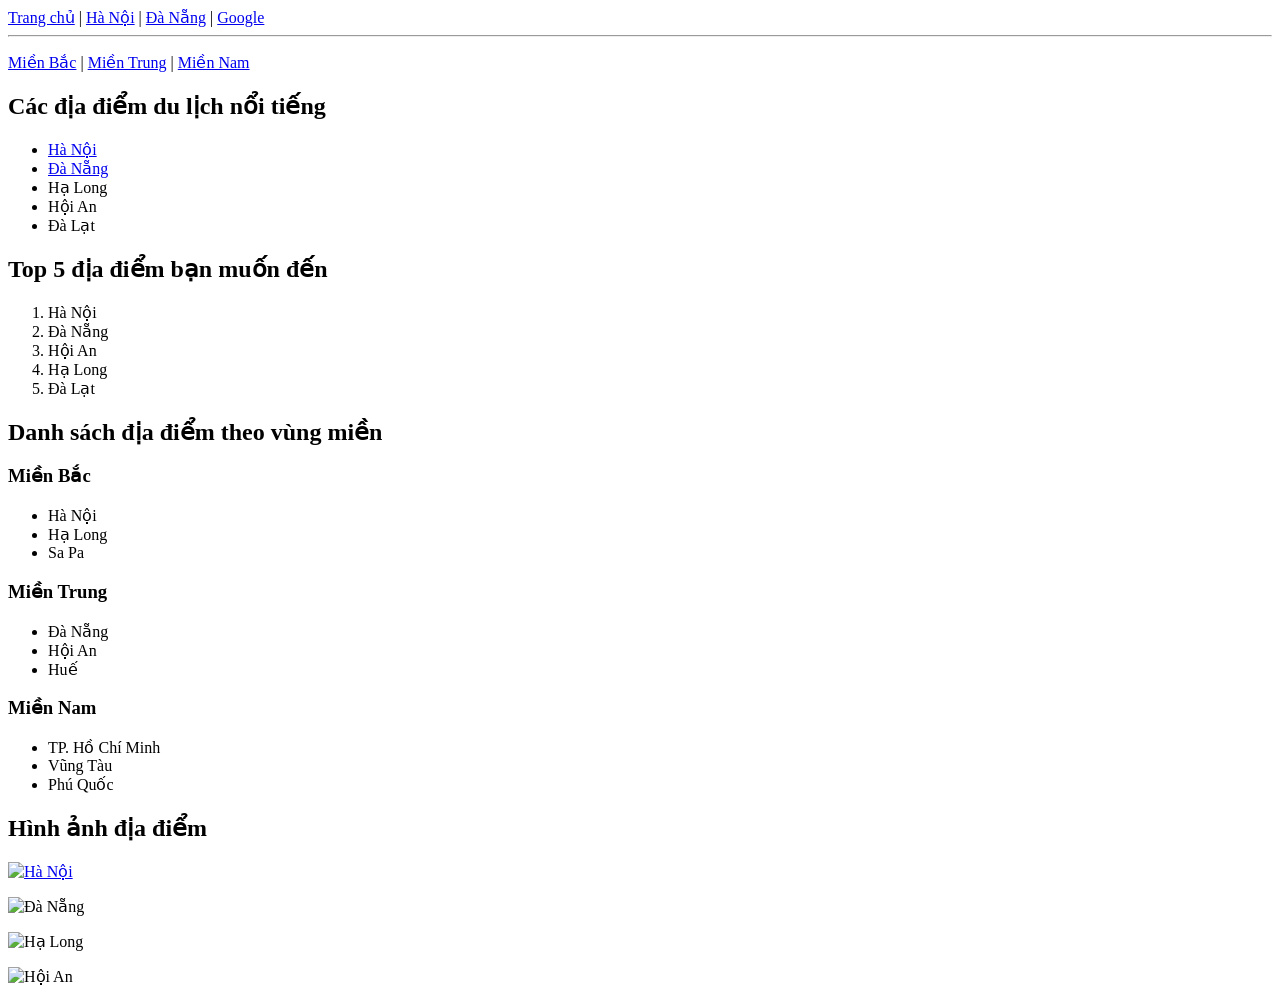
==== index.html @ 7712941e "Add files via upload" ====
<!DOCTYPE html>
<html lang="vi">

<head>
    <meta charset="UTF-8">
    <title>Khám phá Việt Nam</title>
</head>

<body>
    <nav>
        <a href="index.html">Trang chủ</a> |
        <a href="hanoi.html">Hà Nội</a> |
        <a href="danang.html">Đà Nẵng</a> |
        <a href="https://www.google.com" target="_blank">Google</a>
    </nav>
    <hr>
    <p>
        <a href="#mien-bac">Miền Bắc</a> |
        <a href="#mien-trung">Miền Trung</a> |
        <a href="#mien-nam">Miền Nam</a>
    </p>
    <h2>Các địa điểm du lịch nổi tiếng</h2>
    <ul>
        <li><a href="hanoi.html">Hà Nội</a></li>
        <li><a href="danang.html">Đà Nẵng</a></li>
        <li>Hạ Long</li>
        <li>Hội An</li>
        <li>Đà Lạt</li>
    </ul>
    <h2>Top 5 địa điểm bạn muốn đến</h2>
    <ol>
        <li>Hà Nội</li>
        <li>Đà Nẵng</li>
        <li>Hội An</li>
        <li>Hạ Long</li>
        <li>Đà Lạt</li>
    </ol>
    <h2>Danh sách địa điểm theo vùng miền</h2>

    <h3 id="mien-bac">Miền Bắc</h3>
    <ul>
        <li>Hà Nội</li>
        <li>Hạ Long</li>
        <li>Sa Pa</li>
    </ul>

    <h3 id="mien-trung">Miền Trung</h3>
    <ul>
        <li>Đà Nẵng</li>
        <li>Hội An</li>
        <li>Huế</li>
    </ul>

    <h3 id="mien-nam">Miền Nam</h3>
    <ul>
        <li>TP. Hồ Chí Minh</li>
        <li>Vũng Tàu</li>
        <li>Phú Quốc</li>
    </ul>
    <h2>Hình ảnh địa điểm</h2>
    <p>
        <a href="hanoi.html">
            <img src="images/hanoi.jpg" alt="Hà Nội" width="300">
        </a>
    </p>
    <p>
        <img src="images/danang.jpg" alt="Đà Nẵng" width="300">
    </p>
    <p>
        <img src="images/halong.jpg" alt="Hạ Long" width="300">
    </p>
    <p>
        <img src="images/hoian.jpg" alt="Hội An" width="300">
    </p>

</body>

</html>
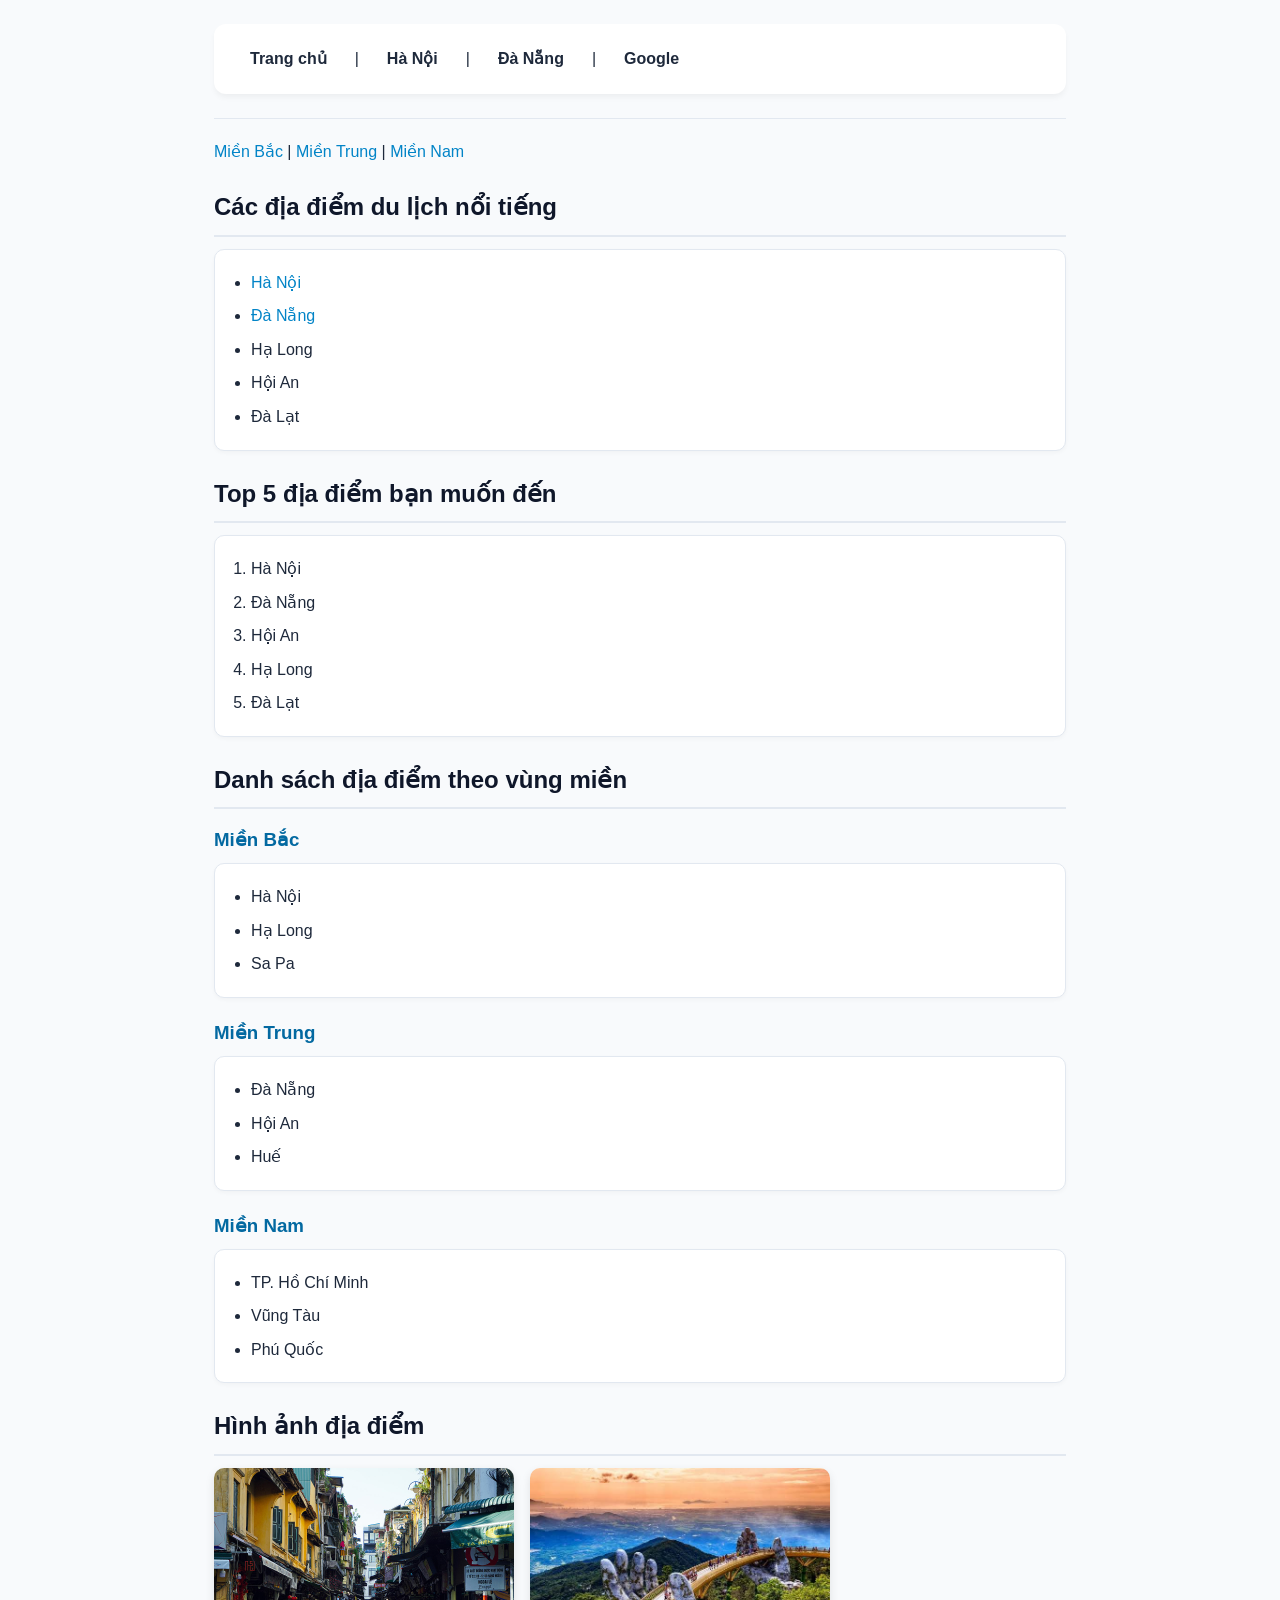
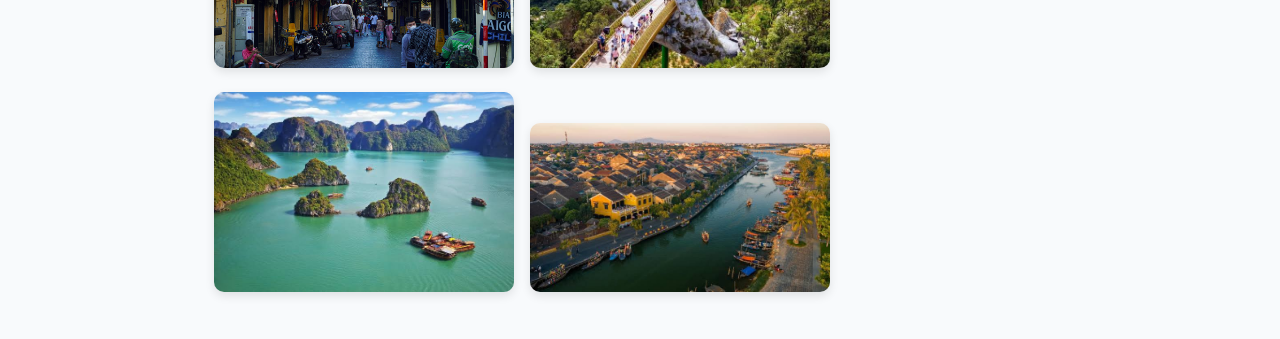
==== commit 9914b96f: "Add files via upload" ====
--- a/index.html
+++ b/index.html
@@ -3,7 +3,9 @@
 
 <head>
     <meta charset="UTF-8">
+    <meta name="viewport" content="width=device-width, initial-scale=1.0">
     <title>Khám phá Việt Nam</title>
+    <link rel="stylesheet" href="style.css">
 </head>
 
 <body>
--- a/style.css
+++ b/style.css
@@ -0,0 +1,129 @@
+:root {
+    --primary-color: #0284c7;
+    --primary-hover: #0369a1;
+    --bg-color: #f8fafc;
+    --card-bg: #ffffff;
+    --text-main: #1e293b;
+    --text-muted: #64748b;
+    --border-color: #e2e8f0;
+}
+
+* {
+    box-sizing: border-box;
+    margin: 0;
+    padding: 0;
+}
+
+body {
+    font-family: 'Segoe UI', Tahoma, Geneva, Verdana, sans-serif;
+    line-height: 1.6;
+    color: var(--text-main);
+    background-color: var(--bg-color);
+    padding: 24px;
+    max-width: 900px;
+    margin: 0 auto;
+}
+
+nav {
+    background-color: var(--card-bg);
+    padding: 16px 24px;
+    border-radius: 12px;
+    box-shadow: 0 4px 6px -1px rgba(0, 0, 0, 0.05);
+    display: flex;
+    gap: 16px;
+    align-items: center;
+    margin-bottom: 24px;
+    flex-wrap: wrap;
+}
+
+nav a {
+    color: var(--text-main);
+    text-decoration: none;
+    font-weight: 600;
+    padding: 6px 12px;
+    border-radius: 6px;
+    transition: all 0.2s ease;
+}
+
+nav a:hover {
+    background-color: #e0f2fe;
+    color: var(--primary-color);
+}
+
+hr {
+    border: none;
+    border-top: 1px solid var(--border-color);
+    margin: 20px 0;
+}
+
+h1 {
+    color: var(--primary-color);
+    font-size: 2rem;
+    margin-bottom: 16px;
+}
+
+h2 {
+    color: #0f172a;
+    font-size: 1.5rem;
+    margin: 24px 0 12px;
+    padding-bottom: 8px;
+    border-bottom: 2px solid #e2e8f0;
+}
+
+h3 {
+    color: var(--primary-hover);
+    margin: 16px 0 8px;
+}
+
+
+a {
+    color: var(--primary-color);
+    text-decoration: none;
+    transition: color 0.2s ease;
+}
+
+a:hover {
+    color: var(--primary-hover);
+    text-decoration: underline;
+}
+
+
+ul,
+ol {
+    background-color: var(--card-bg);
+    padding: 20px 36px;
+    border-radius: 10px;
+    border: 1px solid var(--border-color);
+    margin-bottom: 20px;
+    box-shadow: 0 2px 4px rgba(0, 0, 0, 0.03);
+}
+
+li {
+    margin-bottom: 8px;
+}
+
+li:last-child {
+    margin-bottom: 0;
+}
+
+
+img {
+    border-radius: 10px;
+    box-shadow: 0 4px 10px rgba(0, 0, 0, 0.1);
+    transition: transform 0.3s ease, box-shadow 0.3s ease;
+    display: block;
+    max-width: 100%;
+    height: auto;
+}
+
+img:hover {
+    transform: translateY(-4px);
+    box-shadow: 0 8px 16px rgba(0, 0, 0, 0.15);
+}
+
+
+p:has(img) {
+    margin-bottom: 16px;
+    display: inline-block;
+    margin-right: 12px;
+}
